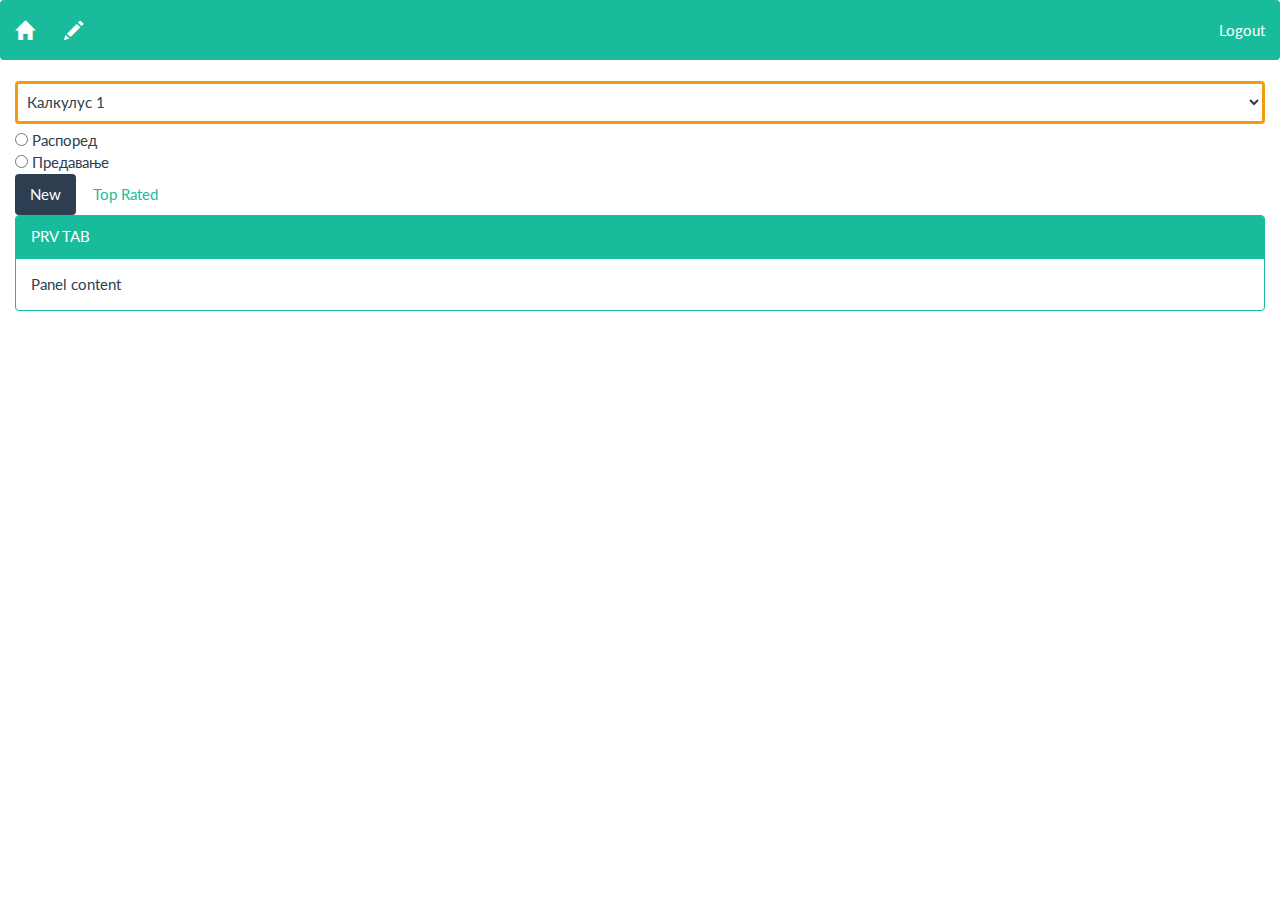
==== src/index.html @ a8ef59cc "Verzija na angular." ====
<!DOCTYPE html>
<html>
	<head>

	    <!-- Meta-Information -->
	    <title>StudentShout</title>
	    <meta charset="utf-8">
	    <meta name="viewport" content="width=device-width, initial-scale=1">

	    <!-- CSS Styles -->
	    <link rel="stylesheet" href="assets/css/bootstrap.css">
		<link rel="stylesheet" href="assets/css/feed.css">

	</head>
	<body ng-app="studentShout">

		<div ng-include="'app/header.html'"></div>
		<div ng-view></div>


		<!-- Javascripts -->

		<script src="assets/libs/jquery.min.js"></script>
		<script src="assets/libs/bootstrap.js"></script>
		<script src="assets/libs/angular.js"></script>
		<script src="assets/libs/angular-route.js"></script>
		<script src="assets/libs/ui-bootstrap.js"></script>

		<!-- Our Javascripts -->
		<script src="app/common/resources/categories.js"></script>
		<script src="app/common/selector/selector.js"></script>
		<script src="app/common/message/message.js"></script>
		<script src="app/post/post.js"></script>
		<script src="app/feed/feed.js"></script>
		<script src="app/app.js"></script>

	</body>
</html>
---- src/assets/css/feed.css ----
.addBox:focus{
    outline: none;
    border-color: #f39c12;
    box-shadow: 0 0 10px #f39c12;
}
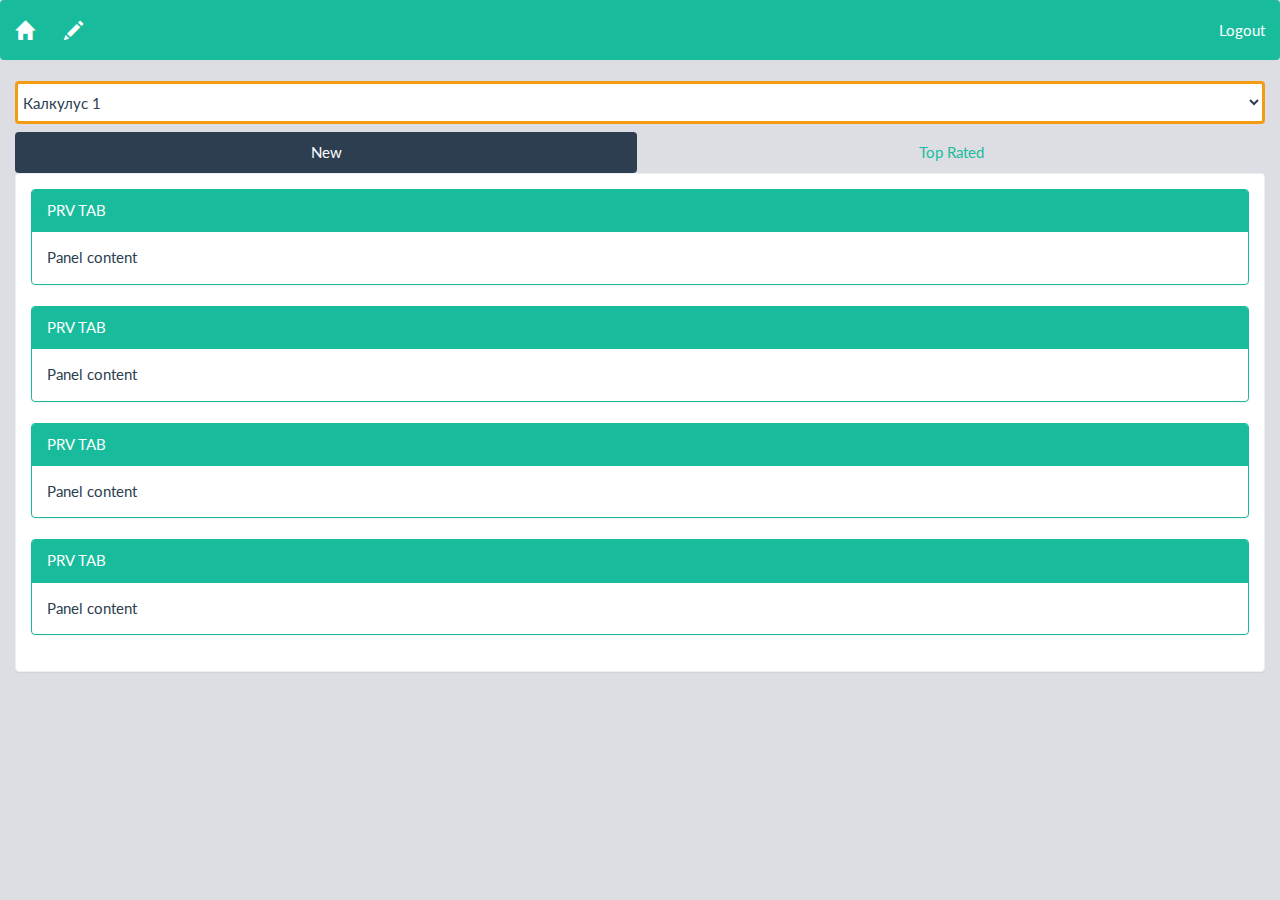
==== commit ded74d85: "feed changed" ====
--- a/src/index.html
+++ b/src/index.html
@@ -12,10 +12,12 @@
 		<link rel="stylesheet" href="assets/css/feed.css">
 
 	</head>
-	<body ng-app="studentShout">
-
+	<body ng-app="studentShout" style="background-color: rgb(220, 222, 227)">
+		
 		<div ng-include="'app/header.html'"></div>
-		<div ng-view></div>
+		<div class="container-fluid">
+			<div ng-view></div>
+		</div>
 
 
 		<!-- Javascripts -->
--- a/src/assets/css/feed.css
+++ b/src/assets/css/feed.css
@@ -2,4 +2,17 @@
     outline: none;
     border-color: #f39c12;
     box-shadow: 0 0 10px #f39c12;
+}
+.addBox{
+    margin-bottom: 0.6%;
+    padding: 0.1%;
+    border-width: medium;
+    border-color: #f39c12;
+    resize: none;
+}
+#charNum{
+    color:#f39c12
+}
+.kopce{
+    margin-bottom: 1%;
 }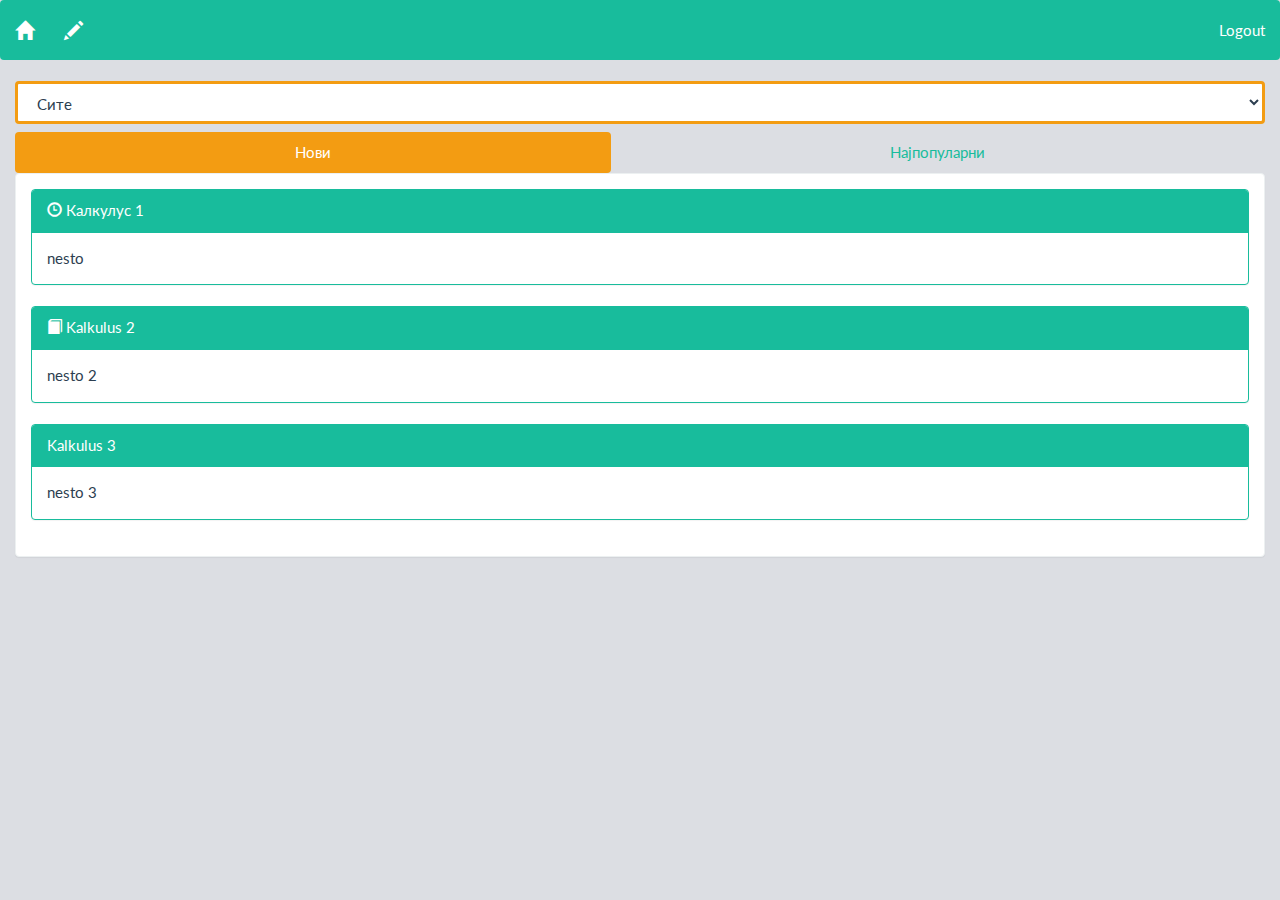
==== commit 640c4295: "MNOGU STVARIII" ====
--- a/src/index.html
+++ b/src/index.html
@@ -30,8 +30,10 @@
 
 		<!-- Our Javascripts -->
 		<script src="app/common/resources/categories.js"></script>
+		<script src="app/common/resources/posts.js"></script>
 		<script src="app/common/selector/selector.js"></script>
 		<script src="app/common/message/message.js"></script>
+		<script src="app/common/post-entry/post-entry.js"></script>
 		<script src="app/post/post.js"></script>
 		<script src="app/feed/feed.js"></script>
 		<script src="app/app.js"></script>
--- a/src/assets/css/feed.css
+++ b/src/assets/css/feed.css
@@ -3,16 +3,21 @@
     border-color: #f39c12;
     box-shadow: 0 0 10px #f39c12;
 }
+
 .addBox{
-    margin-bottom: 0.6%;
-    padding: 0.1%;
     border-width: medium;
     border-color: #f39c12;
     resize: none;
 }
+
 #charNum{
     color:#f39c12
 }
-.kopce{
-    margin-bottom: 1%;
+
+.row {
+	margin-bottom: 0.5em;
+}
+
+.nav-pills > li.active > a, .nav-pills > li.active > a:hover, .nav-pills > li.active > a:focus {	
+	background-color: #f39c12;
 }